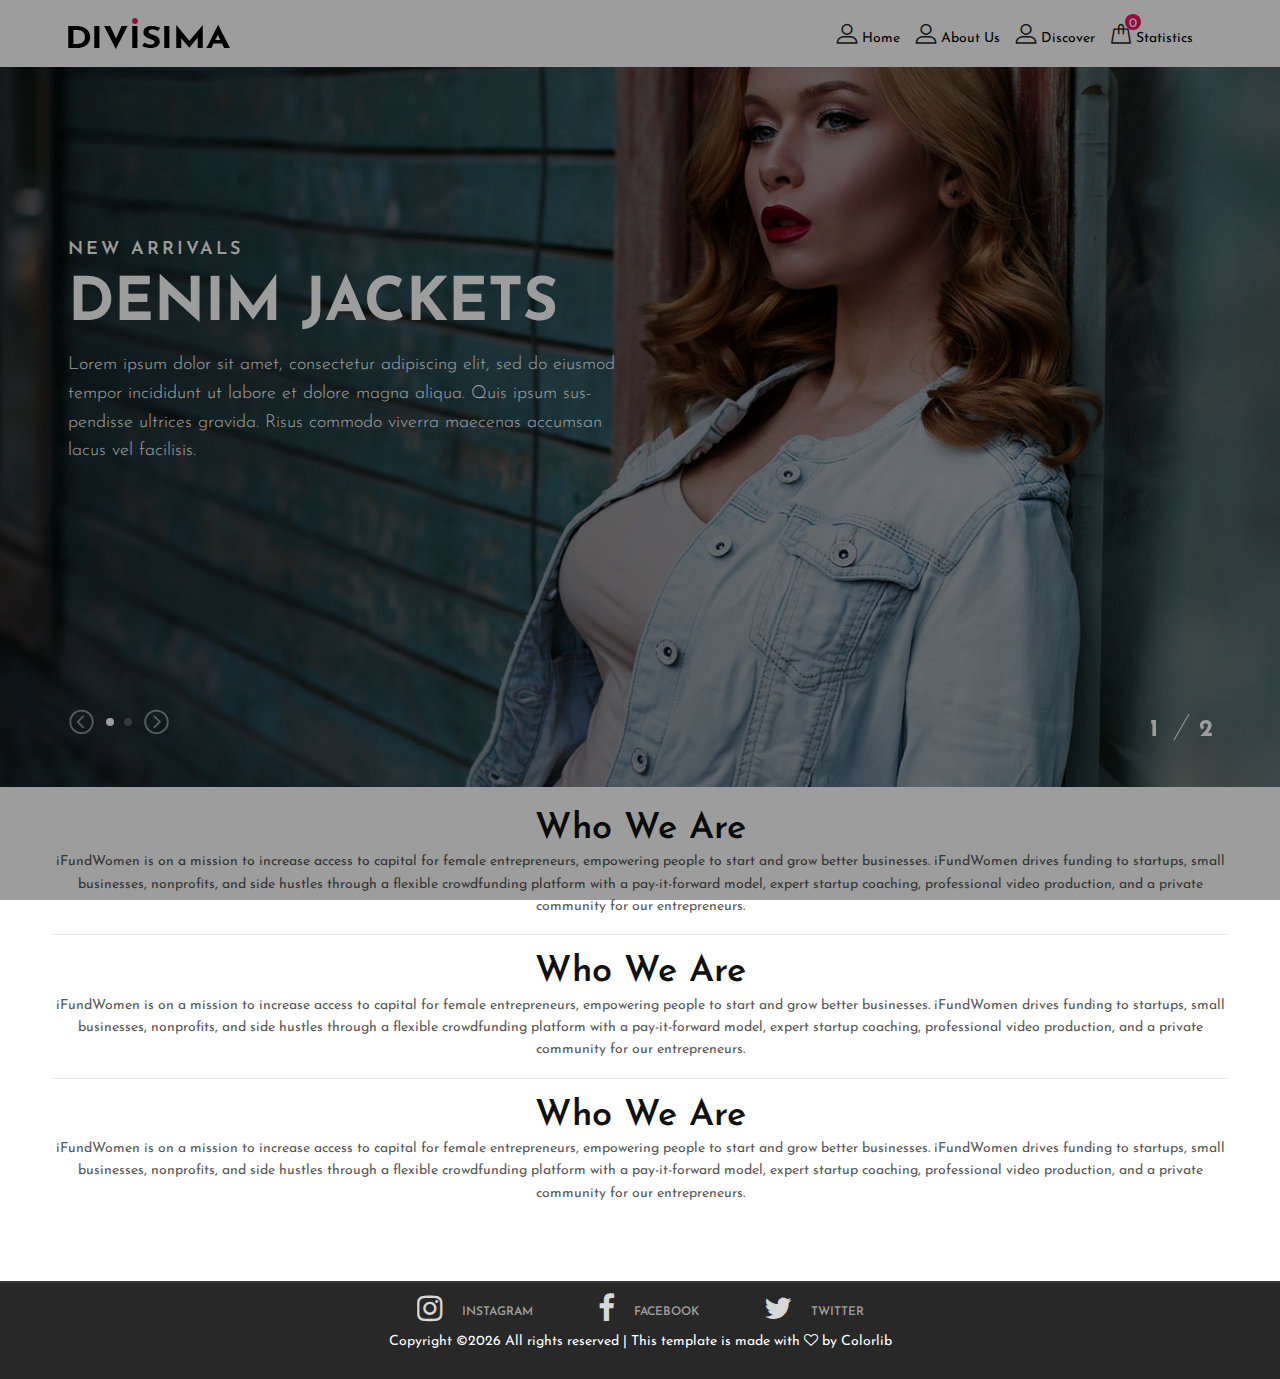
==== about.html @ 175e641f "Merge pull request #1 from riddhi92/master" ====
<!DOCTYPE html>
<html lang="zxx">
<head>
	<title>Divisima | eCommerce Template</title>
	<meta charset="UTF-8">
	<meta name="description" content=" Divisima | eCommerce Template">
	<meta name="keywords" content="divisima, eCommerce, creative, html">
	<meta name="viewport" content="width=device-width, initial-scale=1.0">
	<!-- Favicon -->
	<link href="img/favicon.ico" rel="shortcut icon"/>

	<!-- Google Font -->
	<link href="https://fonts.googleapis.com/css?family=Josefin+Sans:300,300i,400,400i,700,700i" rel="stylesheet">


	<!-- Stylesheets -->
	<link rel="stylesheet" href="css/bootstrap.min.css"/>
	<link rel="stylesheet" href="css/font-awesome.min.css"/>
	<link rel="stylesheet" href="css/flaticon.css"/>
	<link rel="stylesheet" href="css/slicknav.min.css"/>
	<link rel="stylesheet" href="css/jquery-ui.min.css"/>
	<link rel="stylesheet" href="css/owl.carousel.min.css"/>
	<link rel="stylesheet" href="css/animate.css"/>
	<link rel="stylesheet" href="css/style.css"/>


	<!--[if lt IE 9]>
		  <script src="https://oss.maxcdn.com/html5shiv/3.7.2/html5shiv.min.js"></script>
	  <script src="https://oss.maxcdn.com/respond/1.4.2/respond.min.js"></script>
	<![endif]-->

</head>
<body>
	<!-- Page Preloder -->
	<div id="preloder">
		<div class="loader"></div>
	</div>

	<!-- Header section -->
	<header class="header-section">
		<div class="header-top">
			<div class="container">
				<div class="row">
					<div class="col-lg-2 text-center text-lg-left">
						<!-- logo -->
						<a href="./index.html" class="site-logo">
							<img src="img/logo.png" alt="">
						</a>
					</div>
					<div class="col-xl-6 col-lg-5">
					
					</div>
					<div >
						<div class="user-panel">
                            <div class="up-item"  style="margin-right: 10px;">
								<i class="flaticon-profile"></i>
								<a href="index.html">Home</a>
							</div>
                            <div class="up-item" style="margin-right: 10px;">
								<i class="flaticon-profile"></i>
								<a href="#">About Us</a>
							</div>
							<div class="up-item" style="margin-right: 10px;">
								<i class="flaticon-profile"></i>
								<a href="#">Discover</a>
							</div>
							<div class="up-item">
								<div class="shopping-card">
									<i class="flaticon-bag"></i>
									<span>0</span>
								</div>
								<a href="#">Statistics</a>
							</div>
						</div>
					</div>
				</div>
			</div>
		</div>
		
	</header>
	<!-- Header section end -->



	<!-- Hero section -->
	<section class="hero-section">
		<div class="hero-slider owl-carousel">
			<div class="hs-item set-bg" data-setbg="img/bg.jpg">
				<div class="container">
					<div class="row">
						<div class="col-xl-6 col-lg-7 text-white">
							<span>New Arrivals</span>
							<h2>denim jackets</h2>
							<p>Lorem ipsum dolor sit amet, consectetur adipiscing elit, sed do eiusmod tempor incididunt ut labore et dolore magna aliqua. Quis ipsum sus-pendisse ultrices gravida. Risus commodo viverra maecenas accumsan lacus vel facilisis. </p>
							
						</div>
					</div>
					
				</div>
			</div>
			<div class="hs-item set-bg" data-setbg="img/bg-2.jpg">
				<div class="container">
					<div class="row">
						<div class="col-xl-6 col-lg-7 text-white">
							<span>New Arrivals</span>
							<h2>denim jackets</h2>
							<p>Lorem ipsum dolor sit amet, consectetur adipiscing elit, sed do eiusmod tempor incididunt ut labore et dolore magna aliqua. Quis ipsum sus-pendisse ultrices gravida. Risus commodo viverra maecenas accumsan lacus vel facilisis. </p>
						
						</div>
					</div>
					
				</div>
			</div>
		</div>
		<div class="container">
			<div class="slide-num-holder" id="snh-1"></div>
		</div>
	</section>
	<!-- Hero section end -->

	


	<!-- Product filter section -->
	<section class="product-filter-section">
		<div class="container">
		
			<div class="row" style="padding-top: 20px;">
                <div style="text-align: center;"> 
                    <h2>Who We Are</h2>
                    <p >iFundWomen is on a mission to increase access to capital for female entrepreneurs, empowering people to start and grow better businesses. iFundWomen drives funding to startups, small businesses, nonprofits, and side hustles through a flexible crowdfunding platform with a pay-it-forward model, expert startup coaching, professional video production, and a private community for our entrepreneurs.</p>
                    <hr>
                    <h2>Who We Are</h2>
                    <p >iFundWomen is on a mission to increase access to capital for female entrepreneurs, empowering people to start and grow better businesses. iFundWomen drives funding to startups, small businesses, nonprofits, and side hustles through a flexible crowdfunding platform with a pay-it-forward model, expert startup coaching, professional video production, and a private community for our entrepreneurs.</p>
                    <hr>
                    <h2>Who We Are</h2>
                    <p >iFundWomen is on a mission to increase access to capital for female entrepreneurs, empowering people to start and grow better businesses. iFundWomen drives funding to startups, small businesses, nonprofits, and side hustles through a flexible crowdfunding platform with a pay-it-forward model, expert startup coaching, professional video production, and a private community for our entrepreneurs.</p>
                    
                </div>
                
                
            </div>				
		</div>
	</section>
	<!-- Product filter section end -->


	<!-- Footer section -->
	<section class="footer-section">
		
		<div class="social-links-warp">
			<div class="container">
				<div class="social-links" style="text-align:center;">
					<a href="" class="instagram"><i class="fa fa-instagram"></i><span>instagram</span></a>					
					<a href="" class="facebook"><i class="fa fa-facebook"></i><span>facebook</span></a>
					<a href="" class="twitter"><i class="fa fa-twitter"></i><span>twitter</span></a>
				</div>

<!-- Link back to Colorlib can't be removed. Template is licensed under CC BY 3.0. --> 
<p class="text-white text-center mt-2">Copyright &copy;<script>document.write(new Date().getFullYear());</script> All rights reserved | This template is made with <i class="fa fa-heart-o" aria-hidden="true"></i> by <a href="https://colorlib.com" target="_blank">Colorlib</a></p>
<!-- Link back to Colorlib can't be removed. Template is licensed under CC BY 3.0. -->

			</div>
		</div>
	</section>
	<!-- Footer section end -->



	<!--====== Javascripts & Jquery ======-->
	<script src="js/jquery-3.2.1.min.js"></script>
	<script src="js/bootstrap.min.js"></script>
	<script src="js/jquery.slicknav.min.js"></script>
	<script src="js/owl.carousel.min.js"></script>
	<script src="js/jquery.nicescroll.min.js"></script>
	<script src="js/jquery.zoom.min.js"></script>
	<script src="js/jquery-ui.min.js"></script>
	<script src="js/main.js"></script>

	</body>
</html>
---- css/flaticon.css ----
/*
  	Flaticon icon font: Flaticon
  	Creation date: 22/06/2016 15:32
  	*/

@font-face {
  font-family: "Flaticon";
  src: url("../icon-fonts/Flaticon.eot");
  src: url("../icon-fonts/Flaticon.eot?#iefix") format("embedded-opentype"),
       url("../icon-fonts/Flaticon.woff") format("woff"),
       url("../icon-fonts/Flaticon.ttf") format("truetype"),
       url("../icon-fonts/Flaticon.svg#Flaticon") format("svg");
  font-weight: normal;
  font-style: normal;
}

@media screen and (-webkit-min-device-pixel-ratio:0) {
  @font-face {
    font-family: "Flaticon";
    src: url("../icon-fonts/Flaticon.svg#Flaticon") format("svg");
  }
}

[class^="flaticon-"]:before, [class*=" flaticon-"]:before,
[class^="flaticon-"]:after, [class*=" flaticon-"]:after {
  font-family: Flaticon;
    font-style: normal;
}

.flaticon-add:before { content: "\f100"; }
.flaticon-bag:before { content: "\f101"; }
.flaticon-battery:before { content: "\f102"; }
.flaticon-bell:before { content: "\f103"; }
.flaticon-bluetooth:before { content: "\f104"; }
.flaticon-bookmark:before { content: "\f105"; }
.flaticon-briefcase:before { content: "\f106"; }
.flaticon-calendar:before { content: "\f107"; }
.flaticon-cancel:before { content: "\f108"; }
.flaticon-cancel-1:before { content: "\f109"; }
.flaticon-clip:before { content: "\f10a"; }
.flaticon-clock:before { content: "\f10b"; }
.flaticon-clock-1:before { content: "\f10c"; }
.flaticon-cloud:before { content: "\f10d"; }
.flaticon-correct:before { content: "\f10e"; }
.flaticon-credit-card:before { content: "\f10f"; }
.flaticon-cursor:before { content: "\f110"; }
.flaticon-cursor-1:before { content: "\f111"; }
.flaticon-cut:before { content: "\f112"; }
.flaticon-cutlery:before { content: "\f113"; }
.flaticon-down-arrow:before { content: "\f114"; }
.flaticon-download:before { content: "\f115"; }
.flaticon-edit:before { content: "\f116"; }
.flaticon-envelope:before { content: "\f117"; }
.flaticon-export:before { content: "\f118"; }
.flaticon-favorite:before { content: "\f119"; }
.flaticon-file:before { content: "\f11a"; }
.flaticon-folder:before { content: "\f11b"; }
.flaticon-forward:before { content: "\f11c"; }
.flaticon-gallery:before { content: "\f11d"; }
.flaticon-gamepad:before { content: "\f11e"; }
.flaticon-garbage:before { content: "\f11f"; }
.flaticon-headphones:before { content: "\f120"; }
.flaticon-heart:before { content: "\f121"; }
.flaticon-help:before { content: "\f122"; }
.flaticon-home:before { content: "\f123"; }
.flaticon-hourglass:before { content: "\f124"; }
.flaticon-info:before { content: "\f125"; }
.flaticon-layer:before { content: "\f126"; }
.flaticon-layout:before { content: "\f127"; }
.flaticon-left-arrow:before { content: "\f128"; }
.flaticon-left-arrow-1:before { content: "\f129"; }
.flaticon-lightning:before { content: "\f12a"; }
.flaticon-link:before { content: "\f12b"; }
.flaticon-logout:before { content: "\f12c"; }
.flaticon-magnet:before { content: "\f12d"; }
.flaticon-map:before { content: "\f12e"; }
.flaticon-menu:before { content: "\f12f"; }
.flaticon-monitor:before { content: "\f130"; }
.flaticon-moon:before { content: "\f131"; }
.flaticon-padnote:before { content: "\f132"; }
.flaticon-paint:before { content: "\f133"; }
.flaticon-pause:before { content: "\f134"; }
.flaticon-photo-camera:before { content: "\f135"; }
.flaticon-placeholder:before { content: "\f136"; }
.flaticon-play-button:before { content: "\f137"; }
.flaticon-power:before { content: "\f138"; }
.flaticon-presentation:before { content: "\f139"; }
.flaticon-printer:before { content: "\f13a"; }
.flaticon-profile:before { content: "\f13b"; }
.flaticon-prohibition:before { content: "\f13c"; }
.flaticon-push-pin:before { content: "\f13d"; }
.flaticon-puzzle:before { content: "\f13e"; }
.flaticon-refresh:before { content: "\f13f"; }
.flaticon-remove:before { content: "\f140"; }
.flaticon-rewind:before { content: "\f141"; }
.flaticon-right-arrow:before { content: "\f142"; }
.flaticon-right-arrow-1:before { content: "\f143"; }
.flaticon-rocket-launch:before { content: "\f144"; }
.flaticon-screen:before { content: "\f145"; }
.flaticon-search:before { content: "\f146"; }
.flaticon-settings:before { content: "\f147"; }
.flaticon-settings-1:before { content: "\f148"; }
.flaticon-settings-2:before { content: "\f149"; }
.flaticon-share:before { content: "\f14a"; }
.flaticon-shield:before { content: "\f14b"; }
.flaticon-shopping-cart:before { content: "\f14c"; }
.flaticon-shutter:before { content: "\f14d"; }
.flaticon-smartphone:before { content: "\f14e"; }
.flaticon-speech-bubble:before { content: "\f14f"; }
.flaticon-speedometer:before { content: "\f150"; }
.flaticon-stats:before { content: "\f151"; }
.flaticon-store:before { content: "\f152"; }
.flaticon-sun:before { content: "\f153"; }
.flaticon-switch:before { content: "\f154"; }
.flaticon-tag:before { content: "\f155"; }
.flaticon-target:before { content: "\f156"; }
.flaticon-timer:before { content: "\f157"; }
.flaticon-unlock:before { content: "\f158"; }
.flaticon-up-arrow:before { content: "\f159"; }
.flaticon-upload:before { content: "\f15a"; }
.flaticon-video:before { content: "\f15b"; }
.flaticon-video-camera:before { content: "\f15c"; }
.flaticon-visible:before { content: "\f15d"; }
.flaticon-voice-recorder:before { content: "\f15e"; }
.flaticon-volume:before { content: "\f15f"; }
.flaticon-waiting:before { content: "\f160"; }
.flaticon-wifi:before { content: "\f161"; }
.flaticon-zoom:before { content: "\f162"; }
.flaticon-zoom-out:before { content: "\f163"; }
---- css/style.css ----
/* =================================
------------------------------------
  Divisima | eCommerce Template
  Version: 1.0
 ------------------------------------
 ====================================*/


/*----------------------------------------*/
/* Template default CSS
/*----------------------------------------*/

html,
body {
	height: 100%;
	font-family: 'Josefin Sans', sans-serif;
	-webkit-font-smoothing: antialiased;
	font-smoothing: antialiased;
}

h1,
h2,
h3,
h4,
h5,
h6 {
	margin: 0;
	color: #111111;
	font-weight: 600;
}

h1 {
	font-size: 70px;
}

h2 {
	font-size: 36px;
}

h3 {
	font-size: 30px;
}

h4 {
	font-size: 24px;
}

h5 {
	font-size: 18px;
}

h6 {
	font-size: 16px;
}

p {
	font-size: 14px;
	color: #585858;
	line-height: 1.6;
}

img {
	max-width: 100%;
}

input:focus,
select:focus,
button:focus,
textarea:focus {
	outline: none;
}

a:hover,
a:focus {
	text-decoration: none;
	outline: none;
}

ul,
ol {
	padding: 0;
	margin: 0;
}

/*---------------------
  Helper CSS
-----------------------*/

.section-title {
	text-align: center;
}

.section-title h2 {
	font-size: 36px;
}

.set-bg {
	background-repeat: no-repeat;
	background-size: cover;
	background-position: top center;
}

.spad {
	padding-top: 105px;
	padding-bottom: 105px;
}

.text-white h1,
.text-white h2,
.text-white h3,
.text-white h4,
.text-white h5,
.text-white h6,
.text-white p,
.text-white span,
.text-white li,
.text-white a {
	color: #fff;
}

/*---------------------
  Commom elements
-----------------------*/

/* buttons */

.site-btn {
	display: inline-block;
	border: none;
	font-size: 14px;
	font-weight: 600;
	min-width: 167px;
	padding: 18px 47px 14px;
	border-radius: 50px;
	text-transform: uppercase;
	background: #f51167;
	color: #fff;
	line-height: normal;
	cursor: pointer;
	text-align: center;
}

.site-btn:hover {
	color: #fff;
}

.site-btn.sb-white {
	background: #fff;
	color: #111111;
}

.site-btn.sb-line {
	background: transparent;
	color: #fff;
	-webkit-box-shadow: inset 0 0 0 1px #fff;
	box-shadow: inset 0 0 0 1px #fff;
}

.site-btn.sb-dark {
	background: #413a3a;
}

.site-btn.sb-dark.sb-line {
	background-color: transparent;
	color: #111111;
	-webkit-box-shadow: inset 0 0 0 1px #111111;
	box-shadow: inset 0 0 0 1px #111111;
}

/* Preloder */

#preloder {
	position: fixed;
	width: 100%;
	height: 100%;
	top: 0;
	left: 0;
	z-index: 999999;
	background: #000;
}

.loader {
	width: 40px;
	height: 40px;
	position: absolute;
	top: 50%;
	left: 50%;
	margin-top: -13px;
	margin-left: -13px;
	border-radius: 60px;
	animation: loader 0.8s linear infinite;
	-webkit-animation: loader 0.8s linear infinite;
}

@keyframes loader {
	0% {
		-webkit-transform: rotate(0deg);
		transform: rotate(0deg);
		border: 4px solid #f44336;
		border-left-color: transparent;
	}
	50% {
		-webkit-transform: rotate(180deg);
		transform: rotate(180deg);
		border: 4px solid #673ab7;
		border-left-color: transparent;
	}
	100% {
		-webkit-transform: rotate(360deg);
		transform: rotate(360deg);
		border: 4px solid #f44336;
		border-left-color: transparent;
	}
}

@-webkit-keyframes loader {
	0% {
		-webkit-transform: rotate(0deg);
		border: 4px solid #f44336;
		border-left-color: transparent;
	}
	50% {
		-webkit-transform: rotate(180deg);
		border: 4px solid #673ab7;
		border-left-color: transparent;
	}
	100% {
		-webkit-transform: rotate(360deg);
		border: 4px solid #f44336;
		border-left-color: transparent;
	}
}

.elements-section {
	padding-top: 100px;
}

.el-title {
	margin-bottom: 75px;
}

.element {
	margin-bottom: 100px;
}

.element:last-child {
	margin-bottom: 0;
}

/* Accordion */

.accordion-area {
	margin-top: 50px;
	border-top: 2px solid #e1e1e1;
}

.accordion-area .panel {
	border-bottom: 2px solid #e1e1e1;
}

.accordion-area .panel-link {
	background-image: url("../img/arrow-down.png");
	background-repeat: no-repeat;
	background-position: right 10px top 30px;
}

.faq-accordion.accordion-area .panel-link,
.faq-accordion.accordion-area .panel-link.active.collapsed {
	padding: 17px 100px 17px 20px;
}

.faq-accordion.accordion-area .panel-link:after {
	right: 44px;
}

.accordion-area .panel-header .panel-link.collapsed {
	background-image: url("../img/arrow-down.png");
}

.accordion-area .panel-link.active {
	background-image: url("../img/arrow-up.png");
}

.accordion-area .panel-link.active {
	background-color: transparent;
}

.accordion-area .panel-link,
.accordion-area .panel-link.active.collapsed {
	text-align: left;
	position: relative;
	width: 100%;
	font-size: 14px;
	font-weight: 700;
	color: #414141;
	padding: 0;
	text-transform: uppercase;
	line-height: 1;
	cursor: pointer;
	border: none;
	min-height: 69px;
	background-color: transparent;
	border-radius: 0;
}

.accordion-area .panel-body {
	padding-top: 10px;
}

.accordion-area .panel-body p {
	color: #8f8f8f;
	margin-bottom: 25px;
	line-height: 1.8;
}

.accordion-area .panel-body p span {
	font-size: 12px;
	font-weight: 700;
	text-transform: uppercase;
	color: #f51167;
}

.accordion-area .panel-body img {
	margin-bottom: 25px;
}

.accordion-area .panel-body h4 {
	font-size: 18px;
	margin-bottom: 20px;
}

/*------------------
  Header section
---------------------*/

.header-top {
	padding: 18px 0 14px;
}

.site-logo {
	display: inline-block;
}

.header-search-form {
	width: 100%;
	position: relative;
	padding: 0 10px;
}

.header-search-form input {
	width: 100%;
	height: 44px;
	font-size: 14px;
	border-radius: 50px;
	border: none;
	padding: 0 19px;
	background: #f0f0f0;
}

.header-search-form button {
	position: absolute;
	height: 100%;
	right: 18px;
	top: 0;
	font-size: 26px;
	color: #000;
	border: none;
	cursor: pointer;
	background-color: transparent;
}

.user-panel .up-item {
	display: inline-block;
	font-size: 14px;
}

.user-panel .up-item i {
	font-size: 22px;
}

.user-panel .up-item a {
	font-size: 14px;
	color: #000;
}

.user-panel .up-item:first-child {
	margin-right: 15px;
}

.shopping-card {
	display: inline-block;
	position: relative;
}

.shopping-card span {
	position: absolute;
	top: -4px;
	left: 100%;
	height: 16px;
	min-width: 16px;
	color: #fff;
	font-size: 13px;
	background: #f51167;
	text-align: center;
	border-radius: 30px;
	padding: 0 2px;
	margin-left: -7px;
}

.main-navbar {
	background: #282828;
}

.slicknav_menu {
	display: none;
}

.main-menu {
	list-style: none;
}

.main-menu li {
	display: inline-block;
	position: relative;
}

.main-menu li a {
	display: inline-block;
	font-size: 16px;
	color: #ffffff;
	margin-right: 50px;
	line-height: 1;
	padding: 17px 0;
	position: relative;
}

.main-menu li a .new {
	position: absolute;
	top: -8px;
	font-size: 10px;
	font-weight: 700;
	color: #fff;
	background: #f51167;
	line-height: 1;
	text-transform: uppercase;
	left: calc(50% - 21px);
	padding: 5px 9px 1px;
	border-radius: 15px;
	width: 42px;
}

.main-menu li:hover .sub-menu {
	visibility: visible;
	opacity: 1;
	margin-top: 0;
}

.main-menu li:hover>a {
	color: #f51167;
}

.main-menu .sub-menu {
	position: absolute;
	list-style: none;
	width: 220px;
	left: 0;
	top: 100%;
	padding: 20px 0;
	visibility: hidden;
	opacity: 0;
	margin-top: 50px;
	background: #fff;
	z-index: 99;
	-webkit-transition: all 0.4s;
	-o-transition: all 0.4s;
	transition: all 0.4s;
	-webkit-box-shadow: 2px 7px 20px rgba(0, 0, 0, 0.05);
	box-shadow: 2px 7px 20px rgba(0, 0, 0, 0.05);
}

.main-menu .sub-menu li {
	display: block;
}

.main-menu .sub-menu li a {
	display: block;
	color: #000;
	margin-right: 0;
	padding: 8px 20px;
}

.main-menu .sub-menu li a:hover {
	color: #f51167;
}

.nav-switch {
	display: none;
}

/* ----------------
  Features
---------------------*/

.hero-section {
	padding-bottom: 54px;
}

.hero-slider .hs-item {
	position: relative;
	height: 720px;
}

.hero-slider .hs-item span {
	font-size: 18px;
	text-transform: uppercase;
	font-weight: 600;
	letter-spacing: 3px;
	margin-bottom: 5px;
	display: block;
	position: relative;
	top: 50px;
	opacity: 0;
}

.hero-slider .hs-item h2 {
	font-size: 60px;
	text-transform: uppercase;
	font-weight: 700;
	margin-bottom: 10px;
	position: relative;
	top: 50px;
	opacity: 0;
}

.hero-slider .hs-item p {
	font-size: 18px;
	font-weight: 300;
	margin-bottom: 35px;
	position: relative;
	top: 100px;
	opacity: 0;
}

.hero-slider .hs-item .site-btn {
	position: relative;
	top: 50px;
	opacity: 0;
}

.hero-slider .hs-item .sb-line {
	margin-right: 5px;
}

.hero-slider .hs-item .container {
	position: relative;
	padding-top: 170px;
}

.hero-slider .hs-item .offer-card {
	position: absolute;
	right: 0;
	top: 226px;
	width: 162px;
	height: 162px;
	border-radius: 50%;
	background: #f51167;
	text-align: center;
	padding-top: 20px;
	-webkit-transform: rotate(45deg);
	-ms-transform: rotate(45deg);
	transform: rotate(45deg);
	opacity: 0;
}

.hero-slider .hs-item .offer-card:after {
	position: absolute;
	content: "";
	width: calc(100% - 10px);
	height: calc(100% - 10px);
	border: 1px solid #f96790;
	left: 5px;
	top: 5px;
	border-radius: 50%;
}

.hero-slider .hs-item .offer-card span {
	font-size: 18px;
	text-transform: lowercase;
	position: relative;
	top: 50px;
	opacity: 0;
}

.hero-slider .hs-item .offer-card h2 {
	font-size: 72px;
	font-weight: 400;
	line-height: 1;
}

.hero-slider .hs-item .offer-card p {
	text-transform: uppercase;
	line-height: 1;
	font-size: 14px;
}

.hero-slider .slider-nav-warp {
	max-width: 1145px;
	bottom: 0;
	margin: -78px auto 0;
}

.hero-slider .slider-nav {
	display: inline-block;
	padding: 0 38px;
	position: relative;
}

.hero-slider .owl-dots {
	display: -ms-flex;
	display: -webkit-box;
	display: -ms-flexbox;
	display: flex;
	padding-top: 9px;
}

.hero-slider .owl-dots .owl-dot {
	width: 8px;
	height: 8px;
	background: #fff;
	border-radius: 15px;
	margin-right: 10px;
	opacity: 0.25;
}

.hero-slider .owl-dots .owl-dot.active {
	opacity: 1;
}

.hero-slider .owl-dots .owl-dot:last-child {
	margin-right: 0;
}

.hero-slider .owl-nav button.owl-next,
.hero-slider .owl-nav button.owl-prev {
	font-size: 27px;
	position: absolute;
	color: #fff;
	opacity: 0.5;
	bottom: -20px;
}

.hero-slider .owl-nav button.owl-next {
	right: 0;
}

.hero-slider .owl-nav button.owl-prev {
	left: 0;
}

.hero-slider .owl-item.active .hs-item h2,
.hero-slider .owl-item.active .hs-item span,
.hero-slider .owl-item.active .hs-item p,
.hero-slider .owl-item.active .hs-item .site-btn {
	top: 0;
	opacity: 1;
}

.hero-slider .owl-item.active .hs-item span {
	-webkit-transition: all 0.5s ease 0.2s;
	-o-transition: all 0.5s ease 0.2s;
	transition: all 0.5s ease 0.2s;
}

.hero-slider .owl-item.active .hs-item h2 {
	-webkit-transition: all 0.5s ease 0.4s;
	-o-transition: all 0.5s ease 0.4s;
	transition: all 0.5s ease 0.4s;
}

.hero-slider .owl-item.active .hs-item p {
	-webkit-transition: all 0.5s ease 0.6s;
	-o-transition: all 0.5s ease 0.6s;
	transition: all 0.5s ease 0.6s;
}

.hero-slider .owl-item.active .hs-item .site-btn {
	-webkit-transition: all 0.5s ease 0.8s;
	-webkit-transition: all 0.5s ease 0.8s;
	-o-transition: all 0.5s ease 0.8s;
	transition: all 0.5s ease 0.8s;
}

.hero-slider .owl-item.active .hs-item .offer-card {
	opacity: 1;
	-webkit-transform: rotate(0deg);
	-ms-transform: rotate(0deg);
	transform: rotate(0deg);
	-webkit-transition: all 0.5s ease 1s;
	-webkit-transition: all 0.5s ease 1s;
	-o-transition: all 0.5s ease 1s;
	transition: all 0.5s ease 1s;
}

.slide-num-holder {
	float: right;
	z-index: 1;
	color: #fff;
	position: relative;
	font-size: 24px;
	font-weight: 700;
	position: relative;
	margin-top: -22px;
}

.slide-num-holder span:first-child {
	margin-right: 41px;
}

.slide-num-holder:after {
	position: absolute;
	content: "";
	height: 30px;
	width: 1px;
	background: #fff;
	left: 50%;
	top: 0;
	-webkit-transform-origin: center;
	-ms-transform-origin: center;
	transform-origin: center;
	-webkit-transform: rotate(30deg);
	-ms-transform: rotate(30deg);
	transform: rotate(30deg);
}

/* ------------------
  Features section
---------------------*/

.feature {
	text-align: center;
	background: #f8f8f8;
	height: 100%;
}

.feature:nth-child(2) {
	background: #f51167;
}

.feature:nth-child(2) h2 {
	color: #fff;
}

.feature .feature-inner {
	padding: 10px 10px;
	display: -ms-flex;
	display: -webkit-box;
	display: -ms-flexbox;
	display: flex;
	-webkit-box-align: center;
	-ms-flex-align: center;
	align-items: center;
	-webkit-box-pack: center;
	-ms-flex-pack: center;
	justify-content: center;
	height: 100%;
}

.feature .feature-icon {
	display: inline-block;
	margin-right: 15px;
}

.feature h2 {
	font-size: 24px;
	text-transform: uppercase;
	display: inline-block;
}

/* ----------------------
  Latest product section
------------------------*/

.top-letest-product-section {
	padding-top: 70px;
	padding-bottom: 60px;
}

.top-letest-product-section .section-title {
	margin-bottom: 70px;
}

.product-slider .owl-nav {
	position: absolute;
	top: calc(50% - 60px);
	width: 100%;
	left: 0;
}

.product-slider .owl-nav button.owl-next,
.product-slider .owl-nav button.owl-prev {
	color: #a4a4a4;
	font-size: 42px;
	position: relative;
}

.product-slider .owl-nav button.owl-next {
	float: right;
	right: -92px;
}

.product-slider .owl-nav button.owl-prev {
	float: left;
	left: -92px;
}

.product-item .pi-pic {
	position: relative;
	display: block;
}

.product-item .tag-new,
.product-item .tag-sale {
	position: absolute;
	right: 16px;
	top: 14px;
	font-size: 10px;
	font-weight: 700;
	color: #fff;
	background: #50e550;
	line-height: 1;
	text-transform: uppercase;
	padding: 5px 9px 1px;
	border-radius: 15px;
	width: 42px;
}

.product-item .tag-sale {
	text-align: center;
	padding: 5px 0px 1px;
	min-width: 65px;
	background: #f51167;
}

.product-item .pi-links {
	width: 100%;
	position: absolute;
	right: 0;
	bottom: 18px;
	z-index: 9;
	padding-right: 15px;
	text-align: right;
}

.product-item .pi-links a {
	display: inline-table;
	width: 36px;
	height: 36px;
	background: #fff;
	border-radius: 60px;
	font-size: 18px;
	line-height: 18px;
	padding-top: 9px;
	overflow: hidden;
	color: #000;
	position: relative;
	-webkit-box-shadow: 1px 0 32px rgba(0, 0, 0, 0.2);
	box-shadow: 1px 0 32px rgba(0, 0, 0, 0.2);
	-webkit-transition: all 0.4s ease;
	-o-transition: all 0.4s ease;
	transition: all 0.4s ease;
	text-align: center;
}

.product-item .pi-links a i {
	display: inline-block;
	color: #000;
}

.product-item .pi-links a.add-card {
	padding-top: 8px;
}

.product-item .pi-links a.add-card span {
	font-size: 12px;
	font-weight: bold;
	text-transform: uppercase;
	position: absolute;
	right: 19px;
	top: 20px;
	opacity: 0;
}

.product-item .pi-links a.add-card:hover {
	width: 148px;
	padding: 8px 18px 0;
	text-align: left;
}

.product-item .pi-links a.add-card:hover span {
	opacity: 1;
	top: 10px;
	-webkit-transition: all 0.4s ease 0.3s;
	-o-transition: all 0.4s ease 0.3s;
	transition: all 0.4s ease 0.3s;
}

.product-item .pi-text {
	padding-top: 22px;
	height: 87px;
}

.product-item .pi-text h6 {
	float: right;
	padding-left: 40px;
	overflow: hidden;
	font-weight: 700;
	color: #111111;
}

.product-item .pi-text p {
	font-size: 16px;
	color: #111111;
	margin-bottom: 0;
}

/* -----------------------
  Product filter section
-------------------------*/

.product-filter-section {
	padding-bottom: 60px;
}

.product-filter-section .section-title {
	margin-bottom: 70px;
}

.product-filter-menu {
	list-style: none;
	margin: 0 -10px;
	padding-bottom: 15px;
}

.product-filter-menu li {
	margin: 0 10px 10px;
	display: inline-block;
}

.product-filter-menu li a {
	color: #111111;
	font-size: 12px;
	font-weight: 700;
	text-transform: uppercase;
	background: #ebebeb;
	display: block;
	width: 100%;
	padding: 10px 34px;
	border-radius: 31px;
}

/* ----------------
  Banner section
---------------------*/

.banner {
	padding: 50px 34px 47px;
	position: relative;
	margin-bottom: 70px;
}

.banner .tag-new {
	position: absolute;
	right: 26px;
	top: 27px;
	font-size: 24px;
	font-weight: 700;
	color: #fff;
	background: #50e550;
	line-height: 1;
	text-transform: uppercase;
	padding: 7px 16px 1px;
	border-radius: 80px;
}

.banner span {
	font-size: 18px;
	text-transform: uppercase;
	font-weight: 600;
	letter-spacing: 3px;
	margin-bottom: 5px;
	display: block;
}

.banner h2 {
	font-size: 48px;
	text-transform: uppercase;
	font-weight: 700;
	margin-bottom: 10px;
	color: #282828;
}

/* ----------------
  Footer section
---------------------*/

.footer-section {
	background: #282828;
}

.footer-logo {
	padding-bottom: 60px;
}

.footer-widget {
	margin-bottom: 70px;
	overflow: hidden;
}

.footer-widget h2 {
	font-size: 18px;
	font-weight: 700;
	text-transform: uppercase;
	color: #fff;
	margin-bottom: 45px;
}

.footer-widget p {
	color: #8f8f8f;
}

.footer-widget.about-widget p {
	margin-bottom: 50px;
	letter-spacing: -0.01em;
}

.footer-widget ul {
	list-style: none;
	float: left;
	margin-right: 37px;
}

.footer-widget ul:last-child {
	margin-right: 0;
}

.footer-widget ul li a {
	display: inline-block;
	position: relative;
	padding-left: 20px;
	font-size: 14px;
	color: #8f8f8f;
	margin-bottom: 6px;
}

.footer-widget ul li a:after {
	position: absolute;
	content: "";
	width: 5px;
	height: 5px;
	left: 0;
	top: 8px;
	border: 1px solid #ec105a;
	border-radius: 50%;
	-webkit-transition: all 0.2s;
	-o-transition: all 0.2s;
	transition: all 0.2s;
}

.footer-widget ul li a:hover {
	color: #fff;
}

.footer-widget ul li a:hover:after {
	width: 7px;
	height: 7px;
	top: 6px;
	background: #ec105a;
}

.fw-latest-post-widget .lp-item {
	margin-bottom: 30px;
	display: block;
	overflow: hidden;
}

.fw-latest-post-widget .lp-thumb {
	width: 64px;
	height: 64px;
	float: left;
	margin-right: 22px;
}

.fw-latest-post-widget .lp-content {
	overflow: hidden;
	padding-top: 2px;
}

.fw-latest-post-widget .lp-content h6 {
	font-size: 14px;
	font-weight: 700;
	text-transform: uppercase;
	opacity: 0.25;
	color: #717171;
	margin-bottom: 1px;
}

.fw-latest-post-widget .lp-content span {
	display: block;
	font-size: 12px;
	color: #8f8f8f;
	margin-bottom: 4px;
}

.fw-latest-post-widget .lp-content .readmore {
	font-size: 12px;
	color: #f51167;
}

.contact-widget .con-info span {
	float: left;
	color: #f51167;
	margin-right: 15px;
	overflow: hidden;
}

.social-links-warp {
	border-top: 2px solid #3b3535;
	padding: 10px 0;
}

.social-links a {
	margin-right: 60px;
	display: inline-block;
}

.social-links a:last-child {
	margin-right: 0;
}

.social-links a i {
	font-size: 30px;
	color: #d7d7d7;
	float: left;
	margin-right: 19px;
	overflow: hidden;
	-webkit-transition: all 0.3s;
	-o-transition: all 0.3s;
	transition: all 0.3s;
}

.social-links a span {
	display: inline-block;
	font-size: 12px;
	font-weight: 600;
	text-transform: uppercase;
	color: #9f9fa0;
	padding-top: 10px;
	-webkit-transition: all 0.3s;
	-o-transition: all 0.3s;
	transition: all 0.3s;
}

.social-links a.instagram:hover i {
	color: #2F5D84;
}

.social-links a.google-plus:hover i {
	color: #E04B37;
}

.social-links a.twitter:hover i {
	color: #5abed6;
}

.social-links a.pinterest:hover i {
	color: #CD212D;
}

.social-links a.facebook:hover i {
	color: #39599F;
}

.social-links a.twitter:hover i {
	color: #5abed6;
}

.social-links a.youtube:hover i {
	color: #D12227;
}

.social-links a.tumblr:hover i {
	color: #37475E;
}

.social-links a:hover span {
	color: #fff;
}

/* --------------
  Other Pages
------------------*/

.page-top-info {
	background: #f8f7f7;
	padding: 60px 0 70px;
}

.page-top-info h4 {
	color: #414141;
	font-weight: 700;
	text-transform: uppercase;
}

.site-pagination {
	font-size: 14px;
	font-weight: 600;
	color: #414141;
}

.site-pagination a {
	display: inline-block;
	font-size: 14px;
	color: #414141;
}

/* --------------
  Category page
------------------*/

.filter-widget {
	margin-bottom: 100px;
}

.filter-widget .fw-title {
	font-size: 18px;
	font-weight: 700;
	color: #414141;
	text-transform: uppercase;
	margin-bottom: 45px;
}

.category-menu {
	list-style: none;
}

.category-menu li a {
	display: block;
	position: relative;
	font-size: 12px;
	color: #414141;
	border-bottom: 1px solid #ebebeb;
	padding: 12px 0 5px 20px;
}

.category-menu li a span {
	float: right;
}

.category-menu li a:after {
	position: absolute;
	content: "";
	width: 9px;
	height: 9px;
	left: 0;
	top: 13px;
	border: 1px solid #f51167;
	border-radius: 50%;
}

.category-menu li a:hover {
	color: #f51167;
}

.category-menu li a:hover:after {
	background: #f51167;
}

.category-menu li a:last-child a {
	margin-bottom: 0;
}

.category-menu li .sub-menu {
	list-style: none;
	overflow: hidden;
	height: 0;
	-webkit-transform: rotateX(90deg);
	transform: rotateX(90deg);
	opacity: 0;
	-webkit-transition: opacity 0.4s, -webkit-transform 0.4s;
	transition: opacity 0.4s, -webkit-transform 0.4s;
	-o-transition: transform 0.4s, opacity 0.4s;
	transition: transform 0.4s, opacity 0.4s;
	transition: transform 0.4s, opacity 0.4s, -webkit-transform 0.4s;
}

.category-menu li .sub-menu li a {
	padding-left: 45px;
}

.category-menu li:hover>a {
	color: #f51167;
}

.category-menu li.active>.sub-menu {
	display: block;
	height: auto;
	opacity: 1;
	-webkit-transform: rotateX(0deg);
	transform: rotateX(0deg);
}

.price-range-wrap .price-range {
	border-radius: 0;
	margin-right: 13px;
	margin-bottom: 28px;
}

.price-range-wrap .price-range.ui-widget-content {
	border: none;
	background: #ebebeb;
	height: 2px;
}

.price-range-wrap .price-range.ui-widget-content .ui-slider-range {
	background: #ebebeb;
	border-radius: 0;
}

.price-range-wrap .price-range .ui-slider-range.ui-corner-all.ui-widget-header:last-child {
	background: #414141;
}

.price-range-wrap .price-range.ui-widget-content .ui-slider-handle {
	border: none;
	background: #414141;
	height: 14px;
	width: 14px;
	outline: none;
	top: -6px;
	cursor: ew-resize;
	margin-left: 0;
	border-radius: 0;
	border-radius: 20px;
}

.price-range-wrap .price-range .ui-slider-handle.ui-corner-all.ui-state-default span {
	position: absolute;
	font-size: 14px;
	top: 35px;
}

.price-range-wrap .range-slider {
	color: #444444;
	margin-top: 22px;
}

.price-range-wrap {
	border-bottom: 2px solid #ebebeb;
	padding-bottom: 40px;
	margin-bottom: 50px;
}

.price-range-wrap h4 {
	text-transform: uppercase;
	font-size: 14px;
	font-weight: 700;
	color: #414141;
	margin-bottom: 45px;
}

.price-range-wrap .range-slider .price-input input {
	color: #444444;
	border: none;
	outline: none;
	max-width: 80px;
	pointer-events: none;
}

.price-range-wrap .range-slider .price-input input:nth-child(1) {
	float: left;
}

.price-range-wrap .range-slider .price-input input:nth-child(2) {
	float: right;
}

.fw-color-choose,
.fw-size-choose {
	border-bottom: 2px solid #ebebeb;
	padding-bottom: 40px;
	margin-bottom: 50px;
}

.fw-color-choose .cs-item {
	display: inline-block;
	position: relative;
	margin-right: 14px;
}

.fw-color-choose .cs-item:last-child {
	margin-right: 0;
}

.fw-color-choose label {
	width: 26px;
	height: 26px;
	border-radius: 50px;
	background: #333;
	position: relative;
	cursor: pointer;
}

.fw-color-choose label.cs-gray {
	background: #d7d7d7;
}

.fw-color-choose label.cs-orange {
	background: #6f91ff;
}

.fw-color-choose label.cs-yollow {
	background: #6f91ff;
}

.fw-color-choose label.cs-green {
	background: #8fc99c;
}

.fw-color-choose label.cs-purple {
	background: #bc83b1;
}

.fw-color-choose label.cs-blue {
	background: #9ee7f4;
}

.fw-color-choose label span {
	position: absolute;
	width: 100%;
	text-align: center;
	top: 45px;
	font-size: 11px;
	color: #414141;
}

.fw-color-choose input[type=radio] {
	visibility: hidden;
	position: absolute;
}

.fw-color-choose input[type=radio]:checked+label {
	-webkit-box-shadow: 0 0 0 2px #f51167;
	box-shadow: 0 0 0 2px #f51167;
}

.fw-color-choose input[type=radio]:checked+label span {
	color: #b09d81;
}

.fw-size-choose .sc-item {
	display: inline-block;
	position: relative;
	margin-right: 5px;
}

.fw-size-choose label {
	display: inline-block;
	height: 30px;
	min-width: 30px;
	text-align: center;
	font-size: 14px;
	color: #414141;
	font-weight: 500;
	cursor: pointer;
	border-radius: 50px;
	padding: 7px 6px 0;
}

.fw-size-choose input[type=radio] {
	visibility: hidden;
	position: absolute;
}

.fw-size-choose input[type=radio]:checked+label {
	background: #f51167;
	color: #fff;
}

/* --------------
  Product page
------------------*/

.product-section {
	padding-top: 70px;
	padding-bottom: 65px;
}

.back-link {
	padding-bottom: 50px;
}

.back-link a {
	font-size: 12px;
	color: #414141;
}

.product-pic-zoom {
	margin-bottom: 35px;
}

.product-thumbs-track {
	width: 1200px;
}

.product-thumbs .pt {
	width: 116px;
	height: 116px;
	float: left;
	margin-right: 31px;
	overflow: hidden;
	cursor: pointer;
	position: relative;
}

.product-thumbs .pt:last-child {
	margin-right: 0;
}

.product-thumbs .pt.active:after {
	position: absolute;
	content: "";
	width: 100%;
	height: 100%;
	left: 0;
	top: 0;
	border: 2px solid #f51167;
	z-index: 1;
}

.product-details .p-title {
	font-size: 18px;
	font-weight: 700;
	color: #414141;
	text-transform: uppercase;
	margin-bottom: 18px;
}

.product-details .p-price {
	font-size: 24px;
	color: #414141;
	font-weight: 700;
	margin-bottom: 20px;
}

.product-details .p-stock {
	font-size: 12px;
	color: #000;
	font-weight: 700;
	color: #414141;
	margin-bottom: 10px;
}

.product-details .p-stock span {
	color: #f51167;
}

.product-details .p-rating {
	margin-bottom: 15px;
}

.product-details .p-rating i {
	color: #f51167;
}

.product-details .p-rating i.fa-fade {
	color: #e6e6e6;
}

.product-details .p-review {
	margin-bottom: 30px;
}

.product-details .p-review a {
	color: #414141;
	font-size: 14px;
	margin-right: 12px;
	margin-left: 12px;
}

.product-details .p-review a:first-child {
	margin-left: 0;
}

.product-details .fw-size-choose {
	border-bottom: none;
	margin-bottom: 30px;
	padding-bottom: 0;
}

.product-details .fw-size-choose p {
	float: left;
	margin-right: 38px;
	text-transform: uppercase;
	font-weight: 700;
	color: #414141;
	padding-top: 10px;
	margin-bottom: 0;
}

.product-details .fw-size-choose label {
	width: 33px;
	height: 33px;
	font-size: 12px;
	border: 2px solid #414141;
}

.product-details .fw-size-choose input[type=radio]:checked+label {
	border: 2px solid #f51167;
}

.product-details .fw-size-choose .disable label {
	border: 2px solid #e1e1e1;
	color: #cacaca;
}

.product-details .site-btn {
	min-width: 190px;
}

.product-details .social-sharing {
	padding-top: 50px;
}

.product-details .social-sharing a {
	color: #d7d7d7;
	margin-right: 23px;
	font-size: 14px;
}

.product-details .social-sharing a:hover {
	color: #414141;
}

.quantity {
	display: -webkit-box;
	display: -ms-flexbox;
	display: flex;
	-ms-flex-wrap: wrap;
	flex-wrap: wrap;
	-webkit-box-align: center;
	-ms-flex-align: center;
	align-items: center;
	margin-bottom: 40px;
}

.quantity p {
	float: left;
	margin-right: 15px;
	text-transform: uppercase;
	font-weight: 700;
	color: #414141;
	padding-top: 10px;
	margin-bottom: 0;
}

.quantity .pro-qty {
	width: 94px;
	height: 36px;
	border: 1px solid #ddd;
	padding: 0 15px;
	border-radius: 40px;
	float: left;
}

.quantity .pro-qty .qtybtn {
	width: 15px;
	display: block;
	float: left;
	line-height: 36px;
	cursor: pointer;
	text-align: center;
	font-size: 18px;
	color: #404040;
}

.quantity .pro-qty input {
	width: 28px;
	float: left;
	border: none;
	height: 36px;
	line-height: 40px;
	padding: 0;
	font-size: 14px;
	text-align: center;
	background-color: transparent;
}

.related-product-section {
	padding-bottom: 70px;
}

.related-product-section .section-title h2 {
	font-size: 24px;
	margin-bottom: 60px;
}

/* ----------------
  Cart page
---------------------*/

.scrollbar {
	margin: 80px auto 0;
	width: 100%;
	height: 7px;
	line-height: 0;
	background: #ececec;
	overflow: hidden;
}

.scrollbar .handle {
	width: 100px;
	height: 100%;
	background: #fff;
	cursor: pointer;
}

.scrollbar .handle .mousearea {
	position: absolute;
	top: 0;
	left: 0;
	width: 100%;
	height: 7px;
	background: #b09d81;
	border-radius: 30px;
}

.cart-table {
	padding: 40px 34px 0;
	background: #f0f0f0;
	border-radius: 27px;
	overflow: hidden;
}

.cart-table h3 {
	font-weight: 700;
	margin-bottom: 37px;
}

.cart-table table {
	width: 100%;
	min-width: 442px;
	margin-bottom: 17px;
}

.cart-table table tr th {
	font-size: 12px;
	font-weight: 400;
	color: #414141;
	text-align: center;
	padding-bottom: 25px;
}

.cart-table table tr th.product-th {
	text-align: left;
}

.cart-table table tr th.size-th {
	padding-right: 70px;
}

.cart-table table tr th.quy-th {
	padding-right: 20px;
}

.cart-table .product-col {
	display: table;
	margin-bottom: 19px;
}

.cart-table .product-col img {
	display: table-cell;
	vertical-align: middle;
	float: left;
	width: 73px;
}

.cart-table .product-col .pc-title {
	display: table-cell;
	vertical-align: middle;
	padding-left: 30px;
}

.cart-table .product-col .pc-title h4 {
	font-size: 16px;
	color: #414141;
	font-weight: 700;
	margin-bottom: 3px;
}

.cart-table .product-col .pc-title p {
	margin-bottom: 0;
	font-size: 16px;
	color: #414141;
}

.cart-table .quy-col {
	padding-right: 20px;
}

.cart-table .quantity {
	margin-bottom: 0;
	-webkit-box-pack: center;
	-ms-flex-pack: center;
	justify-content: center;
}

.cart-table .quantity .pro-qty {
	width: 80px;
	background: #fff;
	border-color: #fff;
}

.cart-table .quantity .pro-qty .qtybtn {
	width: 10px;
}

.cart-table .size-col,
.cart-table .total-col {
	text-align: center;
}

.cart-table .size-col h4,
.cart-table .total-col h4 {
	font-size: 18px;
	color: #414141;
	font-weight: 400;
}

.cart-table .size-col h4 {
	padding-right: 70px;
}

.cart-table .total-cost {
	background: #f51167;
	margin: 0 -34px;
	text-align: right;
	padding: 22px 0;
	padding-right: 50px;
}

.cart-table .total-cost h6 {
	line-height: 1;
	font-size: 18px;
	font-weight: 700;
	color: #fff;
}

.cart-table .total-cost h6 span {
	margin-left: 38px;
}

.card-right .site-btn {
	margin-bottom: 14px;
	width: 100%;
	min-height: 57px;
	padding: 23px 47px 14px;
}

.promo-code-form {
	position: relative;
	margin-bottom: 14px;
}

.promo-code-form input {
	width: 100%;
	height: 58px;
	border: 2px solid #f0f0f0;
	padding-left: 24px;
	padding-right: 100px;
	font-size: 16px;
	border-radius: 80px;
}

.promo-code-form button {
	position: absolute;
	right: 24px;
	top: 0;
	height: 100%;
	background-color: transparent;
	border: none;
	text-transform: uppercase;
	font-size: 16px;
	font-weight: 700;
	color: #f51167;
	cursor: pointer;
}

/* ----------------
  Checkout Page
---------------------*/

.checkout-form .cf-title {
	font-size: 16px;
	font-weight: 700;
	color: #fff;
	line-height: 1;
	border-radius: 50px;
	background: #3b3b3b;
	padding: 21px 29px 20px;
	margin-bottom: 66px;
}

.checkout-form p {
	font-size: 16px;
	color: #414141;
}

.checkout-form h4 {
	font-size: 18px;
	color: #414141;
}

.checkout-form input[type=text] {
	width: 100%;
	height: 44px;
	border: none;
	padding: 0 18px;
	background: #f0f0f0;
	border-radius: 40px;
	margin-bottom: 20px;
	font-size: 14px;
}

.checkout-form .address-inputs {
	margin-bottom: 54px;
}

.address-rb {
	text-align: right;
	margin-bottom: 30px;
}

.address-rb .cfr-item {
	display: inline-block;
}

.cf-radio-btns .cfr-item {
	margin-bottom: 15px;
}

.cf-radio-btns label {
	display: block;
	font-size: 16px;
	color: #414141;
	margin-bottom: 0;
	padding-left: 30px;
	position: relative;
	cursor: pointer;
}

.cf-radio-btns label:after {
	position: absolute;
	content: "";
	width: 5px;
	height: 5px;
	left: 4px;
	top: 8px;
	background: #414141;
	border-radius: 50%;
	opacity: 0;
	-webkit-transition: all 0.3s;
	-o-transition: all 0.3s;
	transition: all 0.3s;
}

.cf-radio-btns label:before {
	position: absolute;
	content: "";
	width: 13px;
	height: 13px;
	left: 0;
	top: 4px;
	border: 2px solid #e1e1e1;
	border-radius: 40px;
}

.cf-radio-btns input[type=radio] {
	visibility: hidden;
	position: absolute;
}

.cf-radio-btns input[type=radio]:checked+label:after {
	opacity: 1;
}

.shipping-btns {
	margin-bottom: 50px;
}

.shipping-btns .cf-radio-btns label {
	font-size: 18px;
	font-weight: 600;
	padding-left: 37px;
}

.payment-list {
	list-style: none;
	margin-bottom: 40px;
}

.payment-list li {
	font-size: 18px;
	font-weight: 600;
	color: #414141;
	margin-bottom: 20px;
}

.payment-list li a,
.payment-list li span {
	padding-left: 40px;
}

.submit-order-btn {
	width: 100%;
	min-height: 58px;
}

.checkout-cart {
	background: #f0f0f0;
	padding: 40px 24px 30px;
	border-radius: 25px;
}

.checkout-cart h3 {
	margin-bottom: 30px;
}

.checkout-cart .product-list {
	list-style: none;
}

.checkout-cart .product-list li {
	overflow: hidden;
	display: block;
	margin-bottom: 29px;
}

.checkout-cart .product-list .pl-thumb {
	float: left;
	overflow: hidden;
	margin-right: 22px;
	width: 99px;
}

.checkout-cart .product-list .pl-thumb img {
	min-width: 100%;
}

.checkout-cart .product-list h6 {
	font-weight: 700;
	color: #414141;
	padding-top: 15px;
	margin-bottom: 5px;
}

.checkout-cart .product-list p {
	font-size: 16px;
	margin-bottom: 0;
}

.checkout-cart .price-list {
	padding-left: 17px;
	padding-right: 5px;
	list-style: none;
}

.checkout-cart .price-list li {
	overflow: hidden;
	display: block;
	font-size: 18px;
	color: #414141;
	margin-bottom: 10px;
}

.checkout-cart .price-list li span {
	float: right;
	width: 60px;
	text-align: left;
}

.checkout-cart .price-list li.total {
	padding-top: 35px;
	font-weight: 700;
}

/* ----------------
  Contact Page
---------------------*/

.contact-section {
	padding-top: 80px;
	padding-bottom: 0;
	position: relative;
}

.contact-info h3 {
	margin-bottom: 50px;
}

.contact-social {
	display: -ms-flex;
	display: -webkit-box;
	display: -ms-flexbox;
	display: flex;
	margin-bottom: 85px;
	padding-top: 20px;
}

.contact-social a {
	display: -ms-inline-flex;
	display: -webkit-inline-box;
	display: -ms-inline-flexbox;
	display: inline-flex;
	width: 32px;
	height: 32px;
	background: #f0f0f0;
	color: #414141;
	font-size: 14px;
	border-radius: 50%;
	-webkit-box-align: center;
	-ms-flex-align: center;
	align-items: center;
	-webkit-box-pack: center;
	-ms-flex-pack: center;
	justify-content: center;
	margin-right: 12px;
	-webkit-transition: all 0.4s;
	-o-transition: all 0.4s;
	transition: all 0.4s;
}

.contact-social a:hover {
	color: #fff;
	background: #f51167;
}

.contact-form input,
.contact-form textarea {
	width: 100%;
	height: 44px;
	border: none;
	padding: 0 18px;
	background: #f0f0f0;
	border-radius: 40px;
	margin-bottom: 17px;
	font-size: 14px;
}

.contact-form textarea {
	padding-top: 16px;
	border-radius: 18px;
	height: 175px;
	margin-bottom: 32px;
}

.map {
	position: absolute;
	width: calc(50% - 15px);
	height: 100%;
	right: 0;
	top: 0;
	background: #ddd;
}

.map iframe {
	width: 100%;
	height: 100%;
}

/* ----------------
  Responsive
---------------------*/

@media (min-width: 1200px) {
	.container {
		max-width: 1175px;
	}
}

@media (max-width: 1350px) {
	.product-slider .owl-nav {
		position: relative;
		left: 0;
		top: 0;
		text-align: center;
		padding-top: 20px;
	}
	.product-slider .owl-nav button.owl-prev,
	.product-slider .owl-nav button.owl-next {
		float: none;
		left: 0;
		right: 0;
		margin: 0 10px;
	}
}

/* Medium screen : 992px. */

@media only screen and (min-width: 992px) and (max-width: 1199px) {
	.hero-slider .slider-nav-warp {
		max-width: 930px;
	}
	.footer-widget ul {
		margin-right: 5px;
	}
	.social-links a {
		margin-right: 20px;
	}
}

/* Tablet :768px. */

@media only screen and (min-width: 768px) and (max-width: 991px) {
	.site-logo {
		margin-bottom: 20px;
	}
	.header-search-form {
		margin-bottom: 15px;
	}
	.user-panel {
		text-align: center;
	}
	.main-menu {
		text-align: center;
	}
	.sub-menu {
		text-align: left;
	}
	.main-menu li a {
		margin-right: 30px;
	}
	.hero-slider .slider-nav-warp {
		max-width: 690px;
	}
	.hero-slider .hs-item .offer-card {
		top: 20px;
	}
	.feature h2 {
		font-size: 18px;
	}
	.product-filter-menu {
		text-align: center;
	}
	.product-filter-menu li {
		margin: 0 5px 10px;
	}
	.social-links {
		text-align: center;
	}
	.social-links a {
		margin-right: 20px;
	}
	.social-links a span {
		display: none;
	}
	.cart-table,
	.checkout-cart,
	.product-thumbs {
		margin-bottom: 50px;
	}
	.map {
		position: relative;
		width: 100%;
		background: #ddd;
		height: 400px;
		margin-top: 70px;
	}
}

/* Large Mobile :480px. */

@media only screen and (max-width: 767px) {
	.site-logo {
		margin-bottom: 20px;
	}
	.header-search-form {
		margin-bottom: 15px;
	}
	.user-panel {
		text-align: center;
	}
	.main-menu {
		display: none;
	}
	.slicknav_btn {
		background-color: #565656;
	}
	.slicknav_menu {
		background: #282828;
		display: block;
	}
	.slicknav_menu .new {
		font-size: 10px;
		font-weight: 700;
		color: #fff;
		background: #f51167;
		line-height: 1;
		text-transform: uppercase;
		padding: 5px 9px 1px;
		border-radius: 15px;
		width: 42px;
		margin-left: 5px;
	}
	.hero-slider .slider-nav-warp {
		max-width: 510px;
	}
	.hero-slider .hs-item h2 {
		font-size: 50px;
	}
	.hero-slider .hs-item .offer-card {
		display: none;
	}
	.product-filter-menu {
		text-align: center;
	}
	.product-filter-menu li {
		margin: 0 2px 10px;
	}
	.footer-widget ul {
		margin-right: 25px;
	}
	.social-links {
		text-align: center;
	}
	.social-links a {
		margin-right: 15px;
	}
	.social-links a span {
		display: none;
	}
	.cart-table,
	.checkout-cart,
	.product-thumbs {
		margin-bottom: 50px;
	}
	.cart-table .size-col h4,
	.cart-table table tr th.size-th,
	.cart-table table tr th.quy-th,
	.cart-table .quy-col {
		padding-right: 0;
		width: 70px;
	}
	.cart-table .quy-col {
		width: 80px;
	}
	.address-rb {
		text-align: left;
	}
	.map {
		position: relative;
		width: 100%;
		background: #ddd;
		height: 400px;
		margin-top: 70px;
	}
}

/* Medium Mobile :480px. */

@media only screen and (min-width: 576px) and (max-width: 766px) {
	.hero-slider .slider-nav-warp {
		padding: 0 15px;
	}
	.banner .tag-new {
		position: relative;
		display: inline-block;
		margin-bottom: 18px;
		right: 0;
		top: 0;
	}
}

/* Small Mobile :320px. */

@media only screen and (max-width: 479px) {
	.hero-slider .slider-nav-warp {
		max-width: 510px;
		padding: 0 15px;
	}
	.hero-slider .hs-item h2 {
		font-size: 35px;
	}
	.hero-slider .hs-item .sb-line {
		margin-bottom: 15px;
	}
	.section-title h2 {
		font-size: 28px;
	}
	.feature h2 {
		font-size: 18px;
	}
	.banner .tag-new {
		position: relative;
		display: inline-block;
		margin-bottom: 18px;
		right: 0;
		top: 0;
	}
	.social-links {
		text-align: center;
	}
	.social-links a i {
		font-size: 20px;
		margin-right: 0;
	}
	.social-links a span {
		display: none;
	}
}
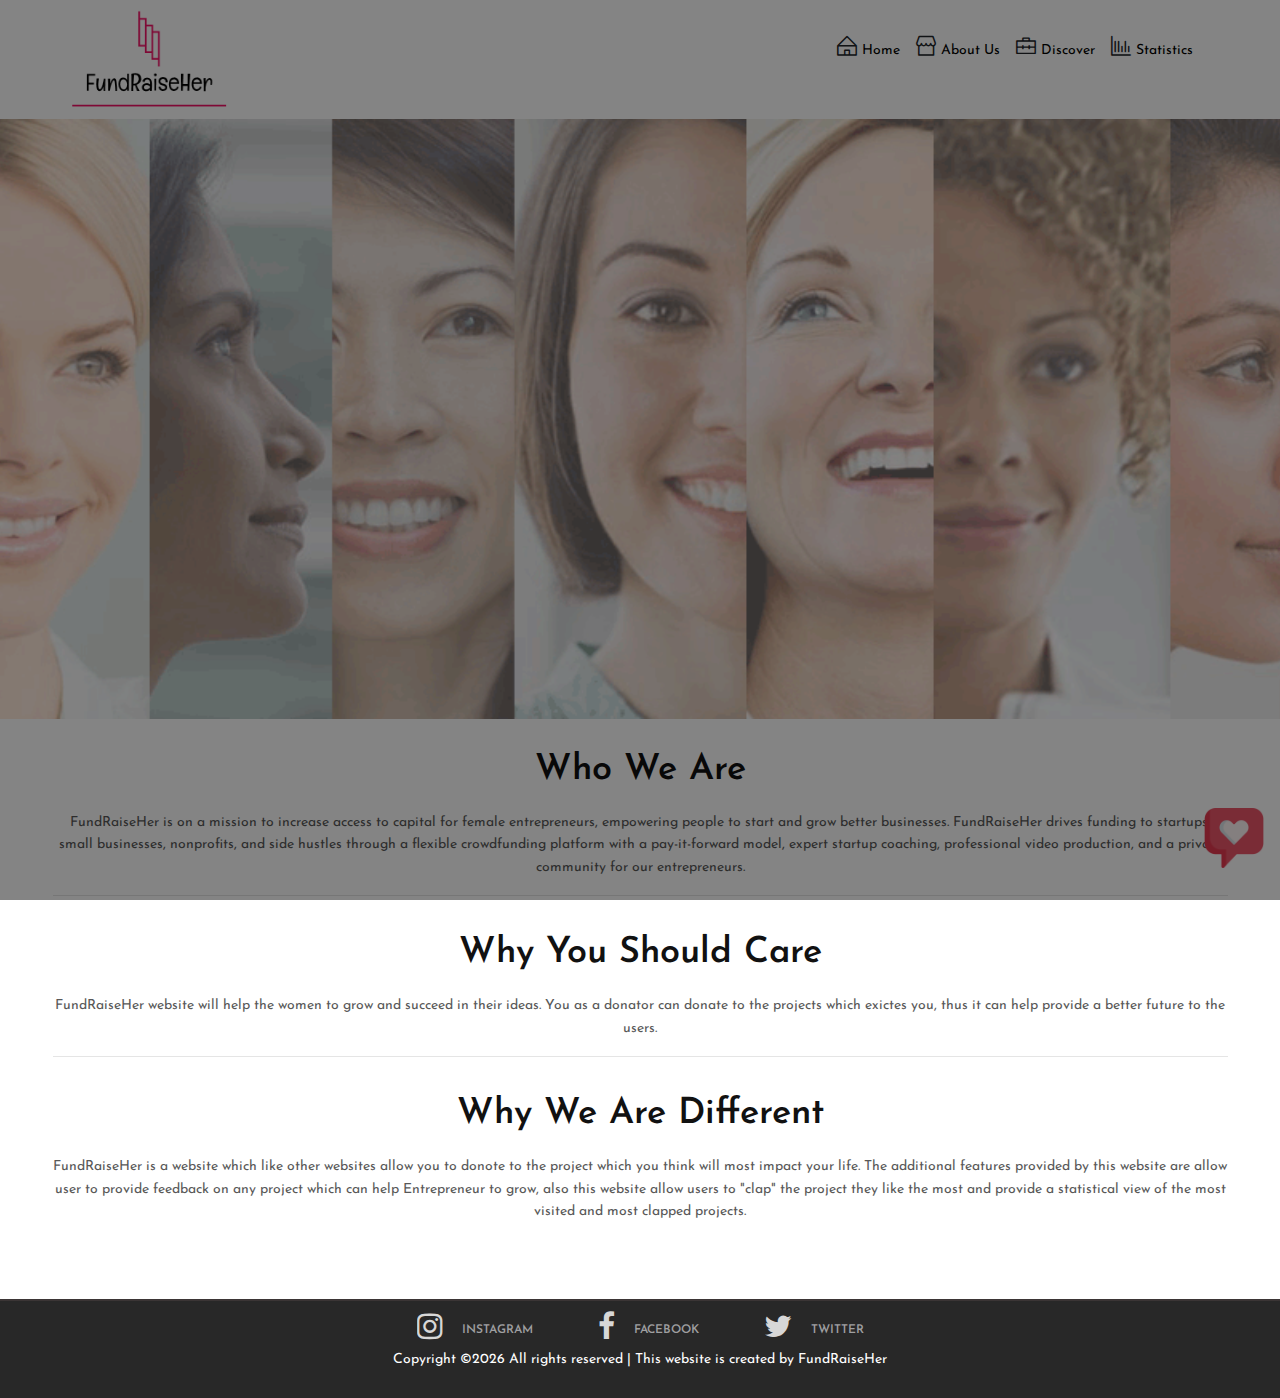
==== commit 2067a413: "Merge pull request #2 from riddhi92/master" ====
--- a/about.html
+++ b/about.html
@@ -1,7 +1,7 @@
 <!DOCTYPE html>
 <html lang="zxx">
 <head>
-	<title>Divisima | eCommerce Template</title>
+	<title>FundRaiseHer</title>
 	<meta charset="UTF-8">
 	<meta name="description" content=" Divisima | eCommerce Template">
 	<meta name="keywords" content="divisima, eCommerce, creative, html">
@@ -22,13 +22,10 @@
 	<link rel="stylesheet" href="css/owl.carousel.min.css"/>
 	<link rel="stylesheet" href="css/animate.css"/>
 	<link rel="stylesheet" href="css/style.css"/>
-
-
-	<!--[if lt IE 9]>
-		  <script src="https://oss.maxcdn.com/html5shiv/3.7.2/html5shiv.min.js"></script>
-	  <script src="https://oss.maxcdn.com/respond/1.4.2/respond.min.js"></script>
-	<![endif]-->
-
+    <link rel="stylesheet" href="css/general.css"/>
+    
+    <script src="http://ajax.googleapis.com/ajax/libs/jquery/2.1.1/jquery.min.js"></script>
+    <script type="text/javascript" src="js/chatbot.js"></script>
 </head>
 <body>
 	<!-- Page Preloder -->
@@ -51,23 +48,32 @@
 					
 					</div>
 					<div >
-						<div class="user-panel">
+						<div class="user-panel"style="padding-top:20px;">
                             <div class="up-item"  style="margin-right: 10px;">
-								<i class="flaticon-profile"></i>
+								<i class="flaticon-home"></i>
 								<a href="index.html">Home</a>
 							</div>
                             <div class="up-item" style="margin-right: 10px;">
-								<i class="flaticon-profile"></i>
+								<i class="flaticon-store"></i>
 								<a href="#">About Us</a>
 							</div>
 							<div class="up-item" style="margin-right: 10px;">
-								<i class="flaticon-profile"></i>
-								<a href="#">Discover</a>
+								<i class="flaticon-briefcase"></i>								
+                                <div class="dropdown">
+                                    <a href="#">Discover</a>
+                                  <div class="dropdown-content">
+                                    <a href="#">All Projects</a>
+                                    <a href="#">Health + Science</a>
+                                    <a href="#">Social Good</a>
+                                    <a href="#">Tech</a>
+                                    <a href="#">Raleigh</a>
+                                    <a href="#">Charlotte</a>
+                                  </div>
+                                </div>
 							</div>
 							<div class="up-item">
 								<div class="shopping-card">
-									<i class="flaticon-bag"></i>
-									<span>0</span>
+									<i class="flaticon-stats"></i>
 								</div>
 								<a href="#">Statistics</a>
 							</div>
@@ -80,44 +86,19 @@
 	</header>
 	<!-- Header section end -->
 
-
-
-	<!-- Hero section -->
 	<section class="hero-section">
 		<div class="hero-slider owl-carousel">
 			<div class="hs-item set-bg" data-setbg="img/bg.jpg">
-				<div class="container">
-					<div class="row">
-						<div class="col-xl-6 col-lg-7 text-white">
-							<span>New Arrivals</span>
-							<h2>denim jackets</h2>
-							<p>Lorem ipsum dolor sit amet, consectetur adipiscing elit, sed do eiusmod tempor incididunt ut labore et dolore magna aliqua. Quis ipsum sus-pendisse ultrices gravida. Risus commodo viverra maecenas accumsan lacus vel facilisis. </p>
-							
-						</div>
-					</div>
-					
-				</div>
+			
 			</div>
-			<div class="hs-item set-bg" data-setbg="img/bg-2.jpg">
-				<div class="container">
-					<div class="row">
-						<div class="col-xl-6 col-lg-7 text-white">
-							<span>New Arrivals</span>
-							<h2>denim jackets</h2>
-							<p>Lorem ipsum dolor sit amet, consectetur adipiscing elit, sed do eiusmod tempor incididunt ut labore et dolore magna aliqua. Quis ipsum sus-pendisse ultrices gravida. Risus commodo viverra maecenas accumsan lacus vel facilisis. </p>
-						
-						</div>
-					</div>
-					
-				</div>
-			</div>
+			
 		</div>
-		<div class="container">
-			<div class="slide-num-holder" id="snh-1"></div>
-		</div>
+		
 	</section>
 	<!-- Hero section end -->
-
+    <div class="purechat-collapsed-image" data-trigger="expand" style="background-image: url(&quot;https://api.beta-aws.purechat.com/files/download/70c39d57-391d-4035-af90-ab5fcfbaa219.png&quot;) !important; height: 101.89px !important; width: 101.89px !important; z-index: 9 !important; margin-top: -111.89px !important; margin-right: 6px !important;">
+		<span class="purechat-missed-message-count purechat-badge purechat-display-none"></span>
+	</div>
 	
 
 
@@ -127,21 +108,50 @@
 		
 			<div class="row" style="padding-top: 20px;">
                 <div style="text-align: center;"> 
-                    <h2>Who We Are</h2>
-                    <p >iFundWomen is on a mission to increase access to capital for female entrepreneurs, empowering people to start and grow better businesses. iFundWomen drives funding to startups, small businesses, nonprofits, and side hustles through a flexible crowdfunding platform with a pay-it-forward model, expert startup coaching, professional video production, and a private community for our entrepreneurs.</p>
+                    <h2 style="padding: 20px;">Who We Are</h2>
+                    <p >FundRaiseHer is on a mission to increase access to capital for female entrepreneurs, empowering people to start and grow better businesses. FundRaiseHer drives funding to startups, small businesses, nonprofits, and side hustles through a flexible crowdfunding platform with a pay-it-forward model, expert startup coaching, professional video production, and a private community for our entrepreneurs.</p>
                     <hr>
-                    <h2>Who We Are</h2>
-                    <p >iFundWomen is on a mission to increase access to capital for female entrepreneurs, empowering people to start and grow better businesses. iFundWomen drives funding to startups, small businesses, nonprofits, and side hustles through a flexible crowdfunding platform with a pay-it-forward model, expert startup coaching, professional video production, and a private community for our entrepreneurs.</p>
+                    <h2 style="padding: 20px;">Why You Should Care</h2>
+                    <p >FundRaiseHer website will help the women to grow and succeed in their ideas. You as a donator can donate to the projects which exictes you, thus it can help provide a better future to the users.</p>
                     <hr>
-                    <h2>Who We Are</h2>
-                    <p >iFundWomen is on a mission to increase access to capital for female entrepreneurs, empowering people to start and grow better businesses. iFundWomen drives funding to startups, small businesses, nonprofits, and side hustles through a flexible crowdfunding platform with a pay-it-forward model, expert startup coaching, professional video production, and a private community for our entrepreneurs.</p>
+                    <h2 style="padding: 20px;">Why We Are Different</h2>
+                    <p >FundRaiseHer is a website which like other websites allow you to donote to the project which you think will most impact your life. The additional features provided by this website are allow user to provide feedback on any project which can help Entrepreneur to grow, also this website allow users to "clap" the project they like the most and provide a statistical view of the most visited and most clapped projects.</p>
                     
                 </div>
                 
                 
-            </div>				
+            </div>	
+           
+                <div style="position: fixed; z-index: 3;
+    bottom: 2em;
+    right: 1em;
+    text-align: center;
+    float:right;cursor: pointer"><img src="img/chat.jpg" style="width:60px; height: 60px;" onclick="openForm()"></div>
+            
+          
 		</div>
+        
 	</section>
+   <div class="chat-popup" id="myForm" style="background-color: #EBEBEB;">
+
+		
+		<div style="height:80px;">
+                <div style="float:left;"><img src="img/chat.jpg" width=50px;" height=50px;"/></div>
+                <div>
+                    <div id='header' style="padding:10px;margin-top:10px;width=80%;" >
+                       <h2 style="color:#000000;line-height:5px;padding-top:20px;padding-left: 5px;">Live Chat</h2>
+                    </div><br/>                    
+                </div>
+                <div style="float:right;">
+                    <button type="button" class="cancel" onclick="closeForm()">Close</button>
+                </div>
+		</div>
+		<div id="panel" >
+                <div class ="chatBox">   </div>        
+	        </div>
+                <input id="input" type="text" placeholder="Type here to chat. Press ENTER to send." style="margin-top:5px;width:100%; height:50px;">
+   
+    </div>
 	<!-- Product filter section end -->
 
 
@@ -157,7 +167,7 @@
 				</div>
 
 <!-- Link back to Colorlib can't be removed. Template is licensed under CC BY 3.0. --> 
-<p class="text-white text-center mt-2">Copyright &copy;<script>document.write(new Date().getFullYear());</script> All rights reserved | This template is made with <i class="fa fa-heart-o" aria-hidden="true"></i> by <a href="https://colorlib.com" target="_blank">Colorlib</a></p>
+<p class="text-white text-center mt-2">Copyright &copy;<script>document.write(new Date().getFullYear());</script> All rights reserved | This website is created by FundRaiseHer</p>
 <!-- Link back to Colorlib can't be removed. Template is licensed under CC BY 3.0. -->
 
 			</div>
--- a/css/style.css
+++ b/css/style.css
@@ -334,7 +334,7 @@
 ---------------------*/
 
 .header-top {
-	padding: 18px 0 14px;
+	padding: 10px 0 10px;
 }
 
 .site-logo {
@@ -507,7 +507,7 @@
 
 .hero-slider .hs-item {
 	position: relative;
-	height: 720px;
+	height: 600px;
 }
 
 .hero-slider .hs-item span {
@@ -704,7 +704,7 @@
 .slide-num-holder {
 	float: right;
 	z-index: 1;
-	color: #fff;
+	color: #000;
 	position: relative;
 	font-size: 24px;
 	font-weight: 700;
@@ -721,7 +721,7 @@
 	content: "";
 	height: 30px;
 	width: 1px;
-	background: #fff;
+	background: #000;
 	left: 50%;
 	top: 0;
 	-webkit-transform-origin: center;
@@ -816,6 +816,7 @@
 .product-item .pi-pic {
 	position: relative;
 	display: block;
+    cursor: pointer;
 }
 
 .product-item .tag-new,
@@ -919,7 +920,7 @@
 
 .product-item .pi-text p {
 	font-size: 16px;
-	color: #111111;
+	color: #000000;
 	margin-bottom: 0;
 }
 
@@ -1202,7 +1203,7 @@
 
 .page-top-info {
 	background: #f8f7f7;
-	padding: 60px 0 70px;
+	padding: 30px 0 30px;
 }
 
 .page-top-info h4 {
@@ -2416,4 +2417,9 @@
 	.social-links a span {
 		display: none;
 	}
-}
+    
+  
+
+
+
+}
--- a/css/general.css
+++ b/css/general.css
@@ -0,0 +1,154 @@
+* {box-sizing: border-box;}
+
+/* Button used to open the chat form - fixed at the bottom of the page */
+.open-button {
+  background-color: #555;
+  color: white;
+  padding: 16px 20px;
+  border: none;
+  cursor: pointer;
+  opacity: 0.8;
+  position: fixed;
+  bottom: 23px;
+  right: 28px;
+  width: 280px;
+}
+
+/* The popup chat - hidden by default */
+.chat-popup {
+  display: none;
+  position: fixed;
+  bottom: 0;
+  right: 15px;
+  border: 3px solid #f1f1f1;
+  z-index: 9;
+  width: 30%;
+  padding: 10px;
+  background-color: #EBEBEB;
+  height:70%;	
+}
+
+/* Full-width textarea */
+.chat-popup textarea {
+  width: 100%;
+  padding: 15px;
+  margin: 5px 0 22px 0;
+  border: none;
+  background: #ffffff;
+  resize: none;
+  min-height: 200px;
+}
+
+/* When the textarea gets focus, do something */
+.chat-popup textarea:focus {
+  background-color: #ddd;
+  outline: none;
+}
+
+/* Add a red background color to the cancel button */
+.chat-popup .cancel {
+  background-color: #f51167;
+  height:30px;
+  text-align: center;
+  color: white;	
+  width: 50px;
+  border: none;
+  cursor: pointer;
+  opacity: 0.8;
+  margin-top: 7px;
+  margin-right: 10px;
+  position:absolute;
+  top:0;
+  right:0;
+  
+}
+
+.chatbox {
+  border-style: solid;
+  width: 100%;
+  padding: 15px;
+  margin: 5px 0 22px 0;
+  border: none;
+  background: #ffffff; 
+  height:300px;	
+  
+
+}
+    .userInput{float: left;}
+    .responseData{float:left};
+    #input { width: 50px; }
+    button { width: 50px; }
+#panel {
+            padding: 0 6px;
+	    top-margin:-5px;	
+            background-color: white;
+	    height: 250px;
+     overflow: auto;
+        }
+.chatDiv{
+            width:400px;
+            height:500px;
+            position:fixed;
+
+        }
+
+h1 {
+  margin: 0;
+    display: inline-block;
+}
+
+/* Add some hover effects to buttons */
+.chat-popup .btn:hover, .open-button:hover {
+  opacity: 1;
+}
+
+body, html {
+    height: 100%;
+    margin: 0;
+}
+
+.bg {
+    /* The image used */
+    background-image: url("canvas_bg.png");
+    /* Full height */
+    height: 100%; 
+
+    /* Center and scale the image nicely */
+    background-position: center;
+    background-repeat: no-repeat;
+    background-size: 100% 100%;	
+}
+.dropbtn {
+  background-color: #4CAF50;
+  color: white;
+  padding: 16px;
+  font-size: 16px;
+  border: none;
+}
+
+.dropdown {
+  position: relative;
+  display: inline-block;
+}
+
+.dropdown-content {
+  display: none;
+  position: fixed;
+  background-color: #f1f1f1;
+  min-width: 160px;
+  box-shadow: 0px 8px 16px 0px rgba(0,0,0,0.2);
+  z-index: 3;
+}
+
+.dropdown-content a {
+  color: black;
+  padding: 12px 16px;
+  text-decoration: none;
+  display: block;
+}
+
+.dropdown-content a:hover {background-color: #ddd;}
+
+.dropdown:hover .dropdown-content {display: block;}
+
+.dropdown:hover .dropbtn {background-color: #3e8e41;}